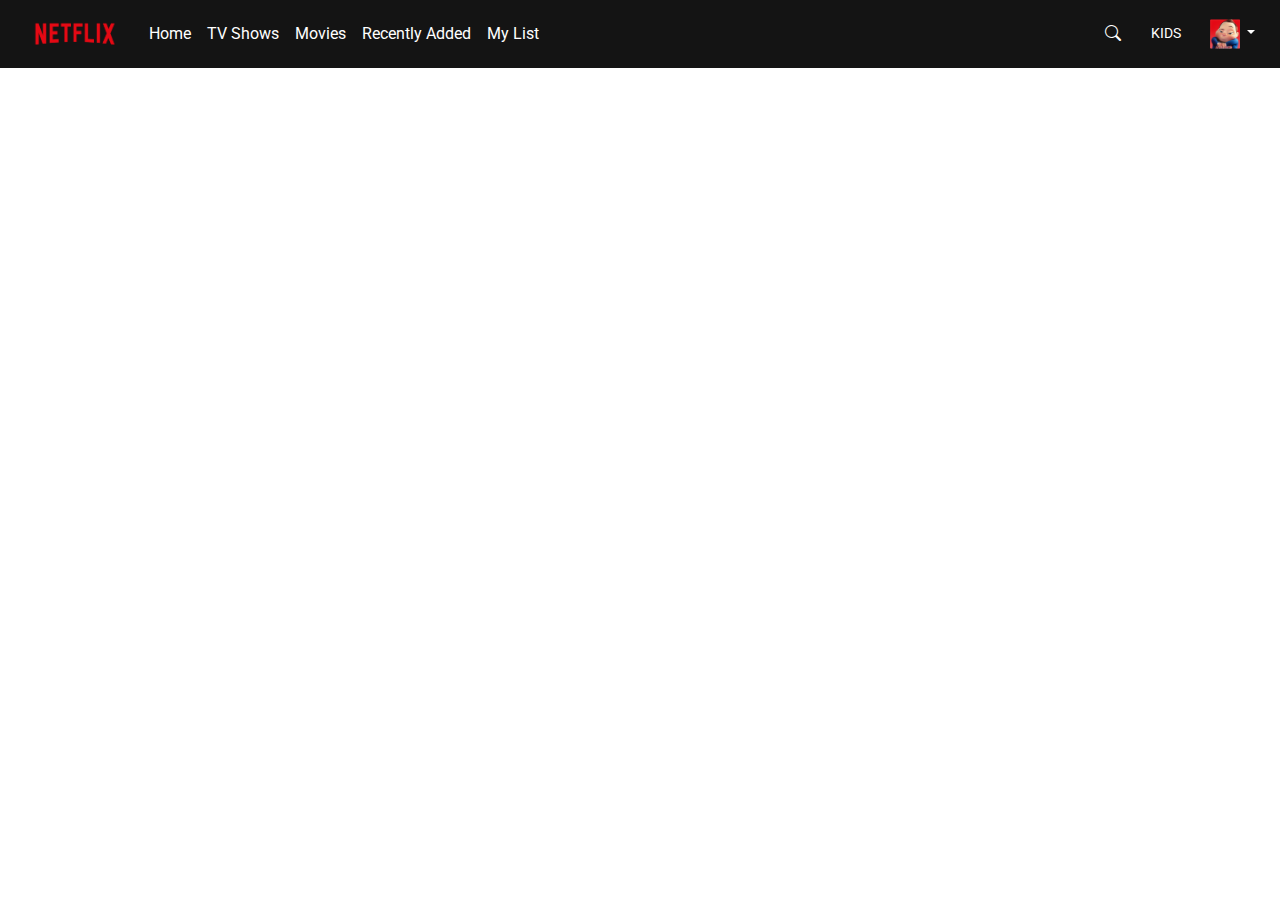
==== extra-settings.html @ 8cc8adf1 "commit esercizio" ====
<!DOCTYPE html>
<html lang="en">
  <head>
    <meta charset="UTF-8" />
    <meta name="viewport" content="width=device-width, initial-scale=1.0" />
    <title>Settings</title>
    <link
      href="https://cdn.jsdelivr.net/npm/bootstrap@5.3.3/dist/css/bootstrap.min.css"
      rel="stylesheet"
      integrity="sha384-QWTKZyjpPEjISv5WaRU9OFeRpok6YctnYmDr5pNlyT2bRjXh0JMhjY6hW+ALEwIH"
      crossorigin="anonymous"
    />
    <link rel="stylesheet" href="extra-settings.css" />
  </head>
  <body>
    <header>
      <nav class="navbar navbar-expand-lg navbar-light">
        <div class="container-fluid p-0">
          <a class="navbar-brand" href="#">
            <img src="/assets/netflix_logo.png" alt="logo" />
          </a>
          <button
            class="navbar-toggler"
            type="button"
            data-bs-toggle="collapse"
            data-bs-target="#navbarSupportedContent"
            aria-controls="navbarSupportedContent"
            aria-expanded="false"
            aria-label="Toggle navigation"
          >
            <span class="navbar-toggler-icon"></span>
          </button>
          <div class="collapse navbar-collapse" id="navbarSupportedContent">
            <ul class="navbar-nav me-auto mb-2 mb-lg-0">
              <li class="nav-item">
                <a class="nav-link" href="#">Home</a>
              </li>
              <li class="nav-item">
                <a class="nav-link" aria-current="page" href="index.html"
                  >TV Shows</a
                >
              </li>
              <li class="nav-item">
                <a class="nav-link">Movies</a>
              </li>
              <li class="nav-item">
                <a class="nav-link" href="#">Recently Added</a>
              </li>
              <li class="nav-item">
                <a class="nav-link" href="#">My List</a>
              </li>
            </ul>

            <form class="rightNav d-flex">
              <i class="bi bi-search"></i>
              <a href="#">KIDS </a>

              <li class="nav-item dropdown">
                <a
                  class="nav-link dropdown-toggle"
                  href="#"
                  role="button"
                  data-bs-toggle="dropdown"
                  aria-expanded="false"
                >
                  <img src="assets/avatar.png" alt="avatar" />
                </a>
                <ul class="dropdown-menu dropdown-menu-right">
                  <li>
                    <a class="dropdown-item" href="#"
                      ><i class="bi bi-person-circle"></i> Account</a
                    >
                  </li>
                  <li>
                    <a class="dropdown-item" href="#"
                      ><i class="bi bi-gear"></i> Settings</a
                    >
                  </li>
                  <li><hr class="dropdown-divider" /></li>
                  <li>
                    <a class="dropdown-item" href="#"
                      ><i class="bi bi-box-arrow-left"></i> Disconnect</a
                    >
                  </li>
                </ul>
              </li>
            </form>
          </div>
        </div>
      </nav>
    </header>
    <script
      src="https://cdn.jsdelivr.net/npm/bootstrap@5.3.3/dist/js/bootstrap.bundle.min.js"
      integrity="sha384-YvpcrYf0tY3lHB60NNkmXc5s9fDVZLESaAA55NDzOxhy9GkcIdslK1eN7N6jIeHz"
      crossorigin="anonymous"
    ></script>
  </body>
</html>
---- extra-settings.css ----
@import url("https://cdn.jsdelivr.net/npm/bootstrap-icons@1.3.0/font/bootstrap-icons.css");
@import url("https://fonts.googleapis.com/css2?family=Roboto:ital,wght@0,100;0,300;0,400;0,500;0,700;0,900;1,100;1,300;1,400;1,500;1,700;1,900&display=swap");
body {
  font-family: "Roboto", sans-serif;
}
header {
  background-color: #141414;
  padding-left: 25px;
  padding-right: 25px;
  nav {
    a.nav-link {
      color: white;
      font-weight: 400;
    }

    .nav-link:hover {
      color: rgb(193, 191, 191);
    }
    img {
      max-width: 100px;
    }

    .rightNav {
      color: white;
      width: 150px;
      justify-content: space-between;
      align-items: center;

      a {
        text-decoration: none;
        color: white;
        font-size: 14px;
      }
      li {
        list-style-type: none;
      }
      a img {
        max-width: 30px;
      }
      a.dropdown-item {
        text-decoration: none;
        color: black;
      }
      .dropdown-menu-right {
        right: 0 !important;
        left: auto !important;
      }
    }
  }
  .navbar-light .navbar-toggler-icon {
    background-image: url("data:image/svg+xml,%3csvg xmlns='http://www.w3.org/2000/svg' width='30' height='30' viewBox='0 0 30 30'%3e%3cpath stroke='rgba(255,255,255, 0.9)' stroke-linecap='round' stroke-miterlimit='10' stroke-width='2' d='M4 7h22M4 15h22M4 23h22'/%3e%3c/svg%3e");
  }
  button.navbar-toggler.collapsed {
    border: none;
  }
}
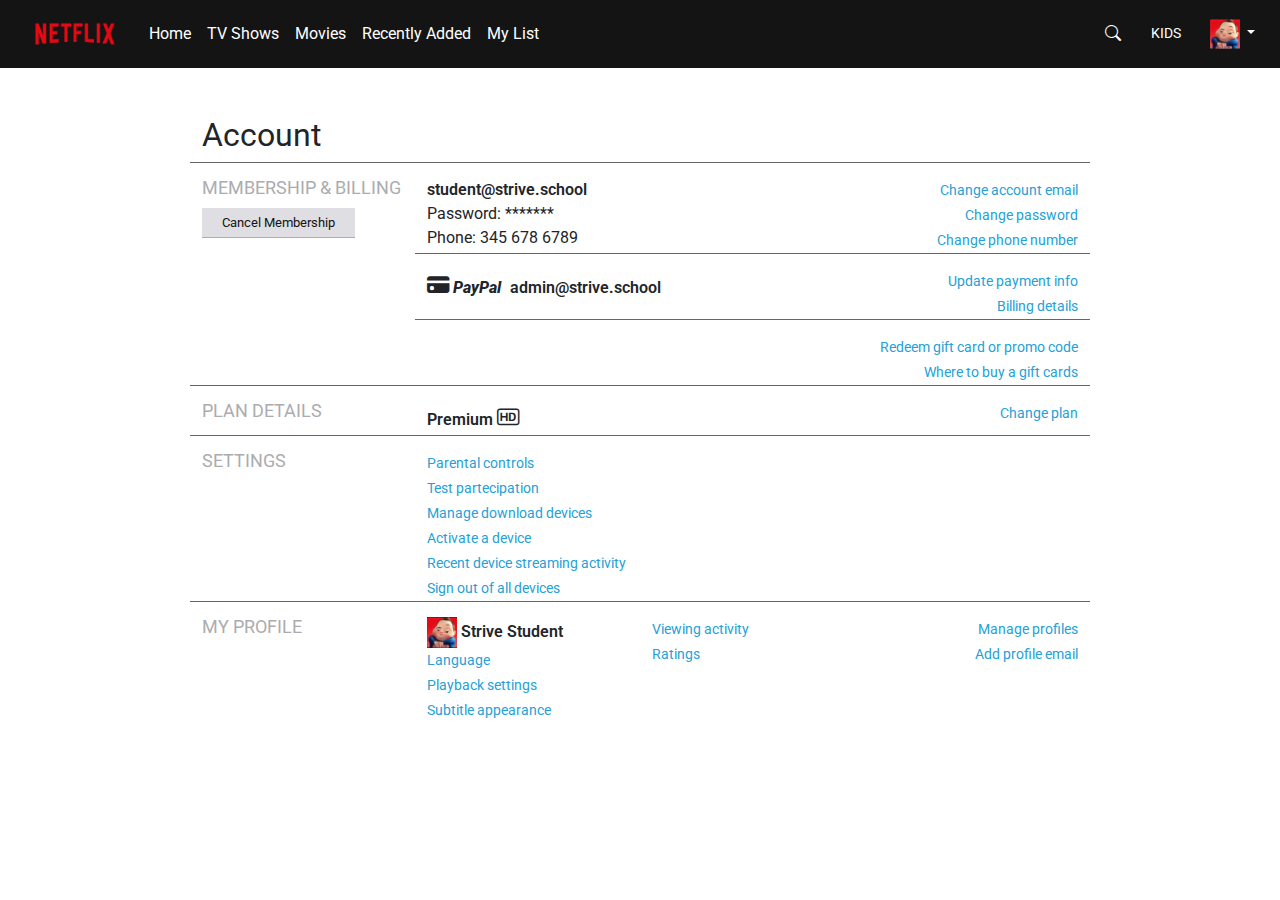
==== commit f57adf55: "commit extra es." ====
--- a/extra-settings.html
+++ b/extra-settings.html
@@ -89,6 +89,97 @@
         </div>
       </nav>
     </header>
+    <main>
+      <div class="container mt-5">
+        <div class="row line2">
+          <div class="col-12">
+            <h2>Account</h2>
+          </div>
+        </div>
+        <div class="row">
+          <div class="col-sm-3 col-12">
+            <h5>MEMBERSHIP & BILLING</h5>
+            <button>Cancel Membership</button>
+          </div>
+          <div class="col-6 line2">
+            <p class="email">student@strive.school</p>
+            <p>Password: *******</p>
+            <p>Phone: 345 678 6789</p>
+          </div>
+          <div class="col-sm-3 col-6 line2 text-end">
+            <a href="#" class="d-block">Change account email</a>
+            <a href="#" class="d-block">Change password</a>
+            <a href="#" class="d-block">Change phone number</a>
+          </div>
+        </div>
+        <div class="row">
+          <div class="col-sm-3 col-12"></div>
+          <div class="col-6 line2">
+            <i class="bi bi-credit-card-fill"></i>
+            <p class="d-inline payPal">PayPal</p>
+            <p class="d-inline email">admin@strive.school</p>
+          </div>
+          <div class="col-sm-3 col-6 line2 text-end">
+            <a href="#" class="d-block">Update payment info</a>
+            <a href="#" class="d-block">Billing details</a>
+          </div>
+        </div>
+        <div class="row line2">
+          <div class="col-sm-3 col-12"></div>
+          <div class="col-6"></div>
+          <div class="col-sm-3 col-6 text-end">
+            <a href="#" class="d-block">Redeem gift card or promo code</a>
+            <a href="#" class="d-block">Where to buy a gift cards</a>
+          </div>
+        </div>
+        <div class="row line2">
+          <div class="col-sm-3 col-12">
+            <h5>PLAN DETAILS</h5>
+          </div>
+          <div class="col-6">
+            <p class="email">Premium <i class="bi bi-badge-hd"></i></p>
+          </div>
+          <div class="col-sm-3 col-6 text-end">
+            <a href="#">Change plan</a>
+          </div>
+        </div>
+        <div class="row line2">
+          <div class="col-sm-3 col-12">
+            <h5>SETTINGS</h5>
+          </div>
+          <div class="col-6">
+            <a href="#" class="d-block">Parental controls</a>
+            <a href="#" class="d-block">Test partecipation</a>
+            <a href="#" class="d-block">Manage download devices</a>
+            <a href="#" class="d-block">Activate a device</a>
+            <a href="#" class="d-block">Recent device streaming activity</a>
+            <a href="#" class="d-block">Sign out of all devices</a>
+          </div>
+          <div class="col-sm-3 col-6"></div>
+        </div>
+        <div class="row">
+          <div class="col-sm-3 col-12">
+            <h5>MY PROFILE</h5>
+          </div>
+          <div class="col-sm-3 col-12">
+            <img src="assets/avatar.png" alt="avatar" />
+            <p class="d-inline email">Strive Student</p>
+            <a href="#" class="d-block">Language</a>
+            <a href="#" class="d-block">Playback settings</a>
+            <a href="#" class="d-block">Subtitle appearance</a>
+          </div>
+          <div class="col-sm-3 col-12">
+            <a href="#" class="d-block">Viewing activity</a>
+            <a href="#" class="d-block">Ratings</a>
+          </div>
+          <div class="col-sm-3 col-12 text-end">
+            <a href="#" class="d-block">Manage profiles</a>
+            <a href="#" class="d-block">Add profile email</a>
+          </div>
+        </div>
+      </div>
+      <!-- container -->
+    </main>
     <script
       src="https://cdn.jsdelivr.net/npm/bootstrap@5.3.3/dist/js/bootstrap.bundle.min.js"
       integrity="sha384-YvpcrYf0tY3lHB60NNkmXc5s9fDVZLESaAA55NDzOxhy9GkcIdslK1eN7N6jIeHz"
--- a/extra-settings.css
+++ b/extra-settings.css
@@ -54,3 +54,53 @@
     border: none;
   }
 }
+main {
+  max-width: 900px;
+  margin-inline: auto;
+  h2 {
+    font-weight: 400;
+  }
+  p {
+    margin: 0;
+  }
+  h5 {
+    font-size: 1.1em;
+    color: #acacae;
+    font-weight: 400;
+  }
+  button {
+    border: none;
+    background-color: #dfdee2;
+    color: #141414;
+    font-size: 0.8em;
+    padding: 5px 20px;
+    border-bottom: 1px solid #acacae;
+  }
+  a {
+    text-decoration: none;
+    font-size: 0.9em;
+    color: #24a1d6;
+    line-height: 25px;
+  }
+  img {
+    width: 30px;
+  }
+  .email {
+    font-weight: 600;
+  }
+  i {
+    font-size: 1.4em;
+  }
+  .payPal {
+    font-weight: 800;
+    font-style: italic;
+    margin-right: 5px;
+  }
+  .line {
+    border-top: 1px solid #666666;
+  }
+  .line2 {
+    border-bottom: 1px solid #666666;
+    margin-bottom: 15px;
+  }
+}
